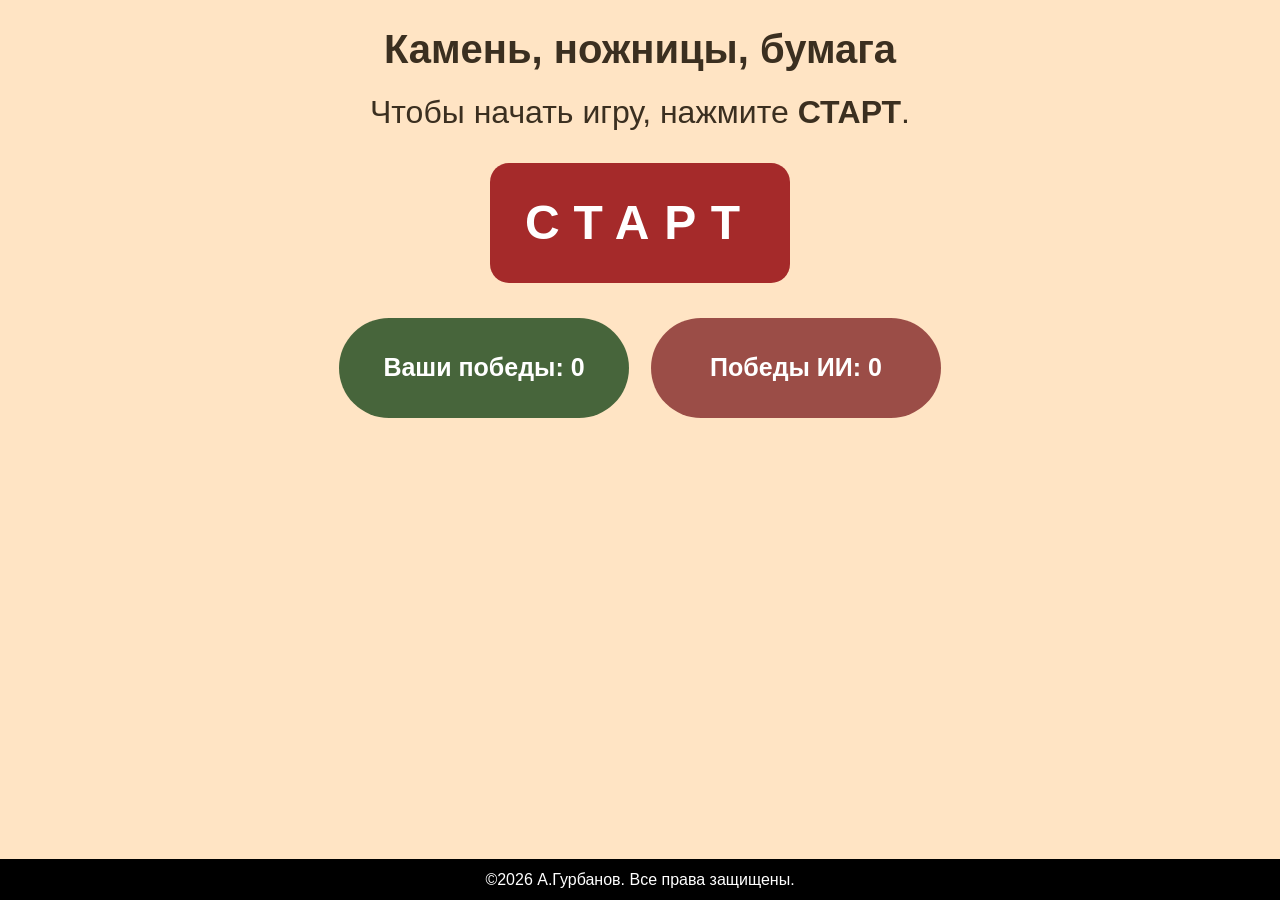
==== rps-ru/index.html @ d35a15ce "Add a Russian version of the game" ====
<!DOCTYPE html>
<html lang="ru">
<head>
    <meta charset="UTF-8">
    <meta name="viewport" content="width=device-width, initial-scale=1.0">
    <title>Rock Paper Scissors game</title>
    <link rel="stylesheet" href="styles.css">
    <script src="script.js" defer></script>
</head>
<body>
    <main>
        <h1>Камень, ножницы, бумага</h1>
        <p id="instruction">Чтобы начать игру, нажмите <strong>СТАРТ</strong>.</p>
        
        <button id="start-game">СТАРТ</button>
        
        <div id="rps"></div>
        
        <div id="winnings-box">
            <div id="human-winnings" class="winnings">Ваши победы: 0</div>
            <div id="computer-winnings" class="winnings">Победы ИИ: 0</div>
        </div>
    </main>
    <footer>&copy;2026 А.Гурбанов. Все права защищены.</footer>
</body>
</html>
---- rps-ru/styles.css ----
body {
    background-color: bisque;
    color:rgb(59, 47, 32);
    font-family: 'Franklin Gothic Medium', 'Arial Narrow', Arial, sans-serif;
    display: flex;
    flex-direction: column;
    justify-content: space-between;
    align-items: center;
    min-height: 100vh;
    padding: 0;
    margin: 0;
}

main {
    display: flex;
    flex-direction: column;
    align-items: center;
}

h1 {
    font-size: 40px;
    margin-bottom: -10px;
    text-align: center;
}

.playing-buttons {
    width: 50vw;
    max-width: 250px;
    height: 8vh;
    font-size: 30px;
    background-color: rgb(27, 27, 59);
    color:bisque;
    border-radius: 10px;
    border: none;
    letter-spacing: 3px;
}

#restart-winnings {
    width: 100px;
    height: 40px;
    color: rgb(209, 187, 187);
    background-color: rgb(71, 22, 22);
    letter-spacing: 2px;
    border: none;
    border-radius: 3px;
    font-weight: 700;
}

#instruction {
    font-size: 2em;
    text-align: center;
    width: 90%;
}

#rps {
    display: flex;
    flex-direction: column;
    gap: 2vw;
    gap: 1vh;
    flex-wrap: wrap;
    justify-content: center;
}

#start-game {
    background-color: brown;
    color: white;
    width: 300px;
    height: 120px;
    font-size: 48px;
    letter-spacing: 15px;
    border-radius: 19px;
    border-style: none;
    font-weight: 700;
    margin-bottom: 25px;
}

#display-result {
    text-align: center;
    font-size: 22px;
    font-weight: 700;
    width: 80%;
    height: 40px;
}

#scores {
    display: flex;
    font-size: 25px;
    flex-wrap: wrap;
    justify-content: center;
    gap: 10px;
    
}

#display-human-score {
    background-color: rgb(124, 197, 124);
}

#display-comp-score {
    background-color: rgb(214, 111, 111);
}

.display-score {
    display: flex;
    justify-content: center;
    align-items: center;
    border-radius: 8px;
    width: 25vw;
    min-width: 150px;
    height: 70px;
    max-width: 400px;
    text-align: center;
    margin: 5px 0;
}

.winnings {
    display: flex;
    align-items: center;
    justify-content: center;
    font-size: 25px;
    font-weight: 800;
    width: 350px;
    padding: 5px;
    text-align: center;
    border: none;
    border-radius: 100px;
    width: 50vw;
    height: 10vh;
    max-width: 280px;
}

#winnings-box {
    display: flex;
    align-items: center;
    gap: 22px;
    margin-top: 10px;
}

#human-winnings {
    background-color: rgb(25, 71, 25, 0.8);
    color: white;    
}

#computer-winnings {
    background-color: rgba(131, 41, 41, 0.8);
    color: white;
}

footer {
    background-color: black;
    color: white;
    height: 41px;
    width: 100vw;
    margin: 0;
    display: flex;
    justify-content: center;
    align-items: center;
}
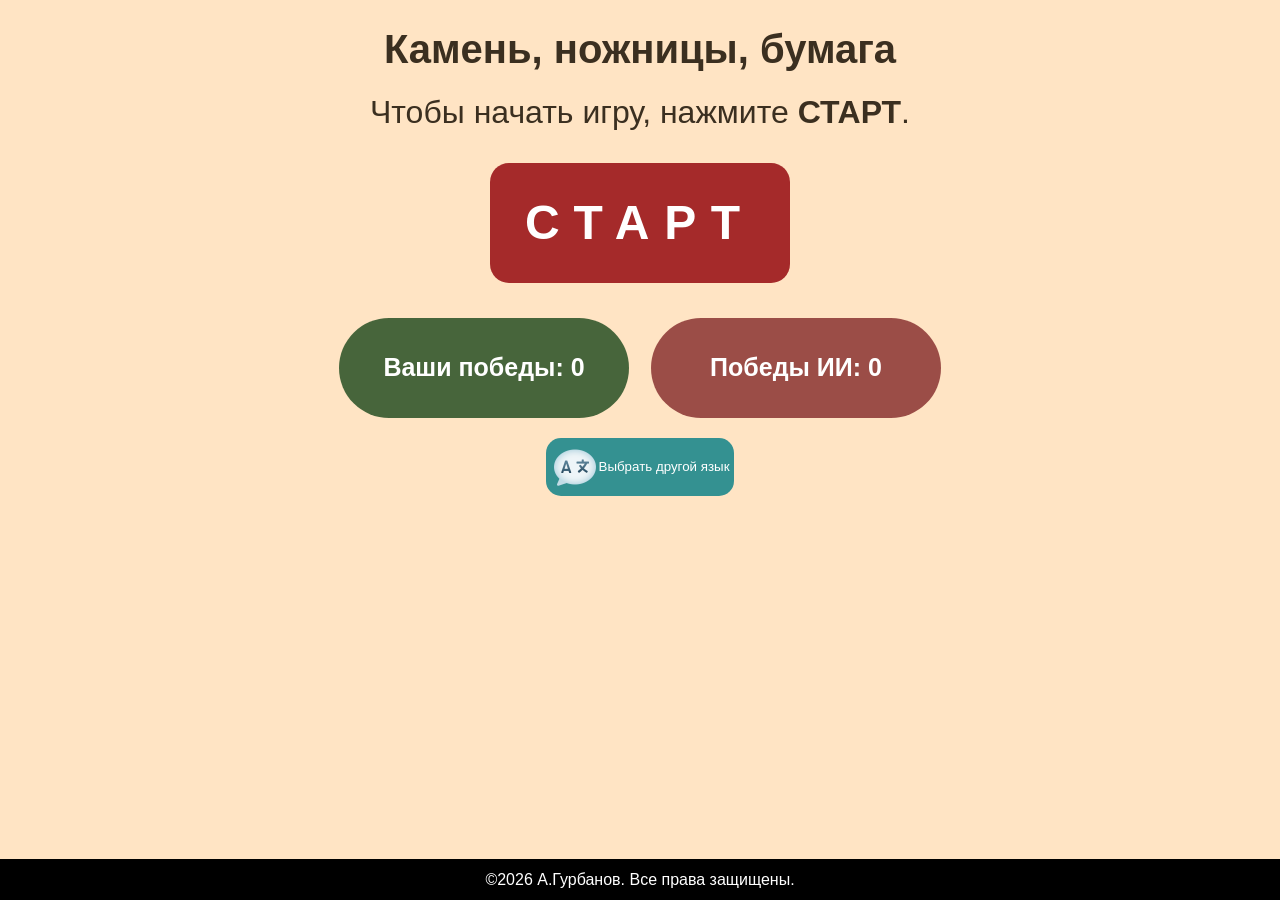
==== commit a2c087c0: "Add an English language to the Russian version" ====
--- a/rps-ru/index.html
+++ b/rps-ru/index.html
@@ -20,6 +20,12 @@
             <div id="human-winnings" class="winnings">Ваши победы: 0</div>
             <div id="computer-winnings" class="winnings">Победы ИИ: 0</div>
         </div>
+        <button id="choose-language">
+        <figure id="choose-language-figure">
+            <img src="../images/icons8-language-48.png" alt="image for choosing language">
+            <figcaption>Выбрать другой язык</figcaption>
+        </figure>
+        </button>
     </main>
     <footer>&copy;2026 А.Гурбанов. Все права защищены.</footer>
 </body>
--- a/rps-ru/styles.css
+++ b/rps-ru/styles.css
@@ -15,6 +15,40 @@
     display: flex;
     flex-direction: column;
     align-items: center;
+}
+
+#choose-language-figure {
+    display: flex;
+    align-items: center;
+    background-color: rgb(52, 145, 145);
+    color: white;
+    border-radius: 15px;
+    padding: 5px;
+    margin: 0;
+}
+
+#choose-language {
+    padding: 0;
+    background: 0;
+    border: 0;
+    margin: 20px;
+}
+
+.flags {
+    width: 100px;
+    border: none;
+    border-radius: 18px;
+    padding: 5px;
+}
+
+.english-language {
+    text-decoration: none;
+    color: black;
+    display: flex;
+    align-items: center;
+    gap: 15px;
+    font-size: 20px;
+
 }
 
 h1 {
